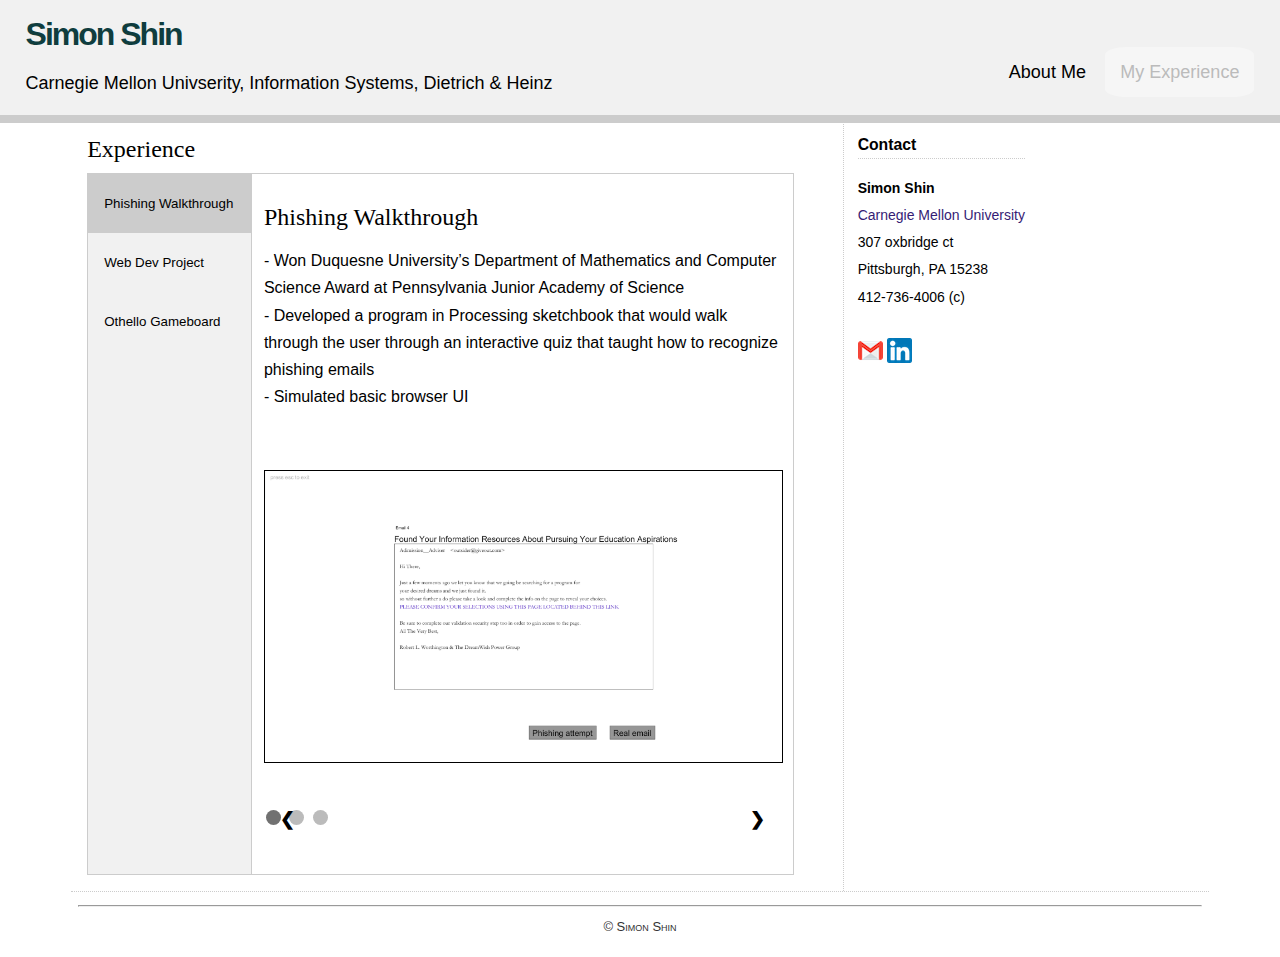
==== experience.html @ 7df53a8c "Centering slideshow dots" ====
<!DOCTYPE html>
<html lang="en">
    <head>
        <meta charset="utf-8"/>
        <meta name="author" content="Simon Shin">
        <meta name="keywords" content="Carnegie Mellon Univserity, Information Systems">
        <meta name="description" content="Simon Shin resume website">
        <link rel="stylesheet" type="text/css" href=" css/styles.css"/>
        <title>Simon Shin resume website</title>

        <link rel="stylesheet" media="all" type="text/css" href="css/styles.css"/>
        <link rel="stylesheet" media="all" type="text/css" href="css/jquery-ui.css"/>
        <link rel="stylesheet" media="all" type="text/css" href="css/jquery.lightbox.css"/>

        <script src="js/jquery-3.6.0.min.js"></script>
        <script src="js/jquery-ui.min.js"></script>
        <script src="js/scripts.js"></script>
        <script src="js/jquery.lightbox.min.js"></script>

    </head>
    <body>
        <div id="container">
        <div id="top_row">
        <header>
            <h1>Simon Shin</h1>
            <h3>Carnegie Mellon Univserity, Information Systems, Dietrich & Heinz</h3>
            <div class="progress-container">
                <div class="progress-bar" id="myBar"></div>
            </div>
            <nav>
                <a href="index.html">About Me</a>
                <a class="selected" href="experience.html">My Experience</a>
            </nav>
        </header>
        </div>
        <div id="content">
            <h3>Experience</h3>

            <div class="tab">
                <button class="tablinks" onclick="openProject(event, 'Phishing')" id="defaultOpen">Phishing Walkthrough</button>
                <button class="tablinks" onclick="openProject(event, 'WebDev')">Web Dev Project</button>
                <button class="tablinks" onclick="openProject(event, 'Othello')">Othello Gameboard</button>
            </div>

            <!-- Tab Content -->
            <div id="Phishing" class="tabcontent">
                <h3>Phishing Walkthrough</h3>
                <p> -  Won Duquesne University’s Department of Mathematics and Computer Science Award at Pennsylvania Junior Academy of Science <br>
                     -  Developed a program in Processing sketchbook that would walk through the user through an interactive quiz that taught how to 
                     recognize phishing emails <br>
                     -  Simulated basic browser UI
                    </p>
                    <br>

                    <div class="slideshow">

                        <div class="slide1 fade">
                            <img class="slideImage" src="images/3redphishbluephish.png" style="width: 100%;" alt="img1.1">
                        </div>
                        <div class="slide1 fade">
                            <img class="slideImage" src="images/2phish.png" style="width: 100%;" alt="img1.2" >
                        </div>
                        <div class="slide1 fade">
                            <img class="slideImage" src="images/1phish.png" style="width: 100%" alt="img1.3">
                        </div>
                    </div>
                    <br>
                    <div class="slideButtonL">
                        <a class="slidePrev" onclick="plusSlides(-1, 0)">❮</a>
                    </div>
                    <div class="slideButtonR">
                        <a class="slideNext" onclick="plusSlides( 1, 0)">❯</a>
                    </div>
                    <div class="slideDotsDiv">
                        <span class="slideDot1 slideDot" onclick="setSlide(1,0)"></span>
                        <span class="slideDot1 slideDot" onclick="setSlide(2,0)"></span>
                        <span class="slideDot1 slideDot" onclick="setSlide(3,0)"></span>
                    </div>

              </div>
              
              <div id="WebDev" class="tabcontent">
                <h3>Web Dev Project</h3>
                <p> -  Covered topics in web accessibility, user testing, and design documentation <br>
                     -  Used HTML, CSS, JavaScript, and jQuery libraries
                    </p>
                    
                    <div class="slideshow">
                        <div class="slide2 fade">
                            <img src="images/pamela1.png" alt="img2.1" style="width:100%">
                        </div>
                        <div class="slide2 fade">
                            <img src="images/pamela2.png" alt="img2.2" style="width: 100%;">
                        </div>
                        <div class="slide2 fade">
                            <img src="images/pamela3.png" alt="img2.3" style=" width: 100%;">
                        </div>
                        <div class="slideButtonL">
                            <a class="slidePrev" onclick="plusSlides(-1, 1)">❮</a>
                        </div>
                        <div class="slideButtonR">
                            <a class="slideNext" onclick="plusSlides(1, 1)">❯</a>
                        </div>
                        
                    </div>
                    <br>
    
                    <div class="slideDotsDiv">
                        <span class="slideDot2 slideDot" onclick="setSlide(1,1)"></span>
                        <span class="slideDot2 slideDot" onclick="setSlide(2,1)"></span>
                        <span class="slideDot2 slideDot" onclick="setSlide(3,1)"></span>
                    </div>

              </div>
              
              <div id="Othello" class="tabcontent">
                <h3>Othello Gameboard</h3>
                <p> -  Used Java to develop a 2 person board game <br>
                     -  Tracked history of moves and implemented an undo/redo feature <br>
                     -  Usage of Java Swing GUI elements and data structures
                    </p>
                    
                <div class="slideshow">
                    <div class="slide3 fade">
                        <img src="images/othello1.png" alt="img3.1">
                    </div>
                    <div class="slide3 fade">
                        <img src="images/othello2.png" alt="img3.2"> <!--style="width: 175%; margin-left:-72px"-->
                    </div>
                    <div class="slide3 fade">
                        <img src="images/othello3.png" alt="img3.3">
                    </div>
                    <div class="slideButtonL">
                        <a class="slidePrev" onclick="plusSlides(-1, 2)">❮</a>
                    </div>
                    <div class="slideButtonR">
                        <a class="slideNext" onclick="plusSlides(1, 2)">❯</a>
                    </div>
                    <div class="slideDotsDiv">
                        <span class="slideDot3 slideDot" onclick="setSlide(1,2)"></span>
                        <span class="slideDot3 slideDot" onclick="setSlide(2,2)"></span>
                        <span class="slideDot3 slideDot" onclick="setSlide(3,2)"></span>
                    </div>
                </div>
            </div>

            <!-- <div id="tabs">
                <ul>
                    <li><a href="#tabs-1">Case Analysis Project</a></li>
                    <li><a href="#tabs-2">Web Dev Project</a></li>
                    <li><a href="#tabs-3">Database Project</a></li>
                    <li><a href="#tabs-4">Place holder</a></li>
                </ul>
                <div id="tabs-1">
                    <p>A case study/analysis on Walmart's efforts to enter the e-commerce space. Evaluated several enterprise layer concepts.</p>

                </div>
                <div id="tabs-2">
                    <p>Bulit a mock website for a cafe. Utilized HTML, CSS, Javascript, and several front-end web development techniques.</p>
                    <div id="content-gallery">
                        <p>Click on the thumbnail to see full image and description</p>
                        <div id="gallery">
                            <div id="galleryThumbnail1"><div id="thmbnlShadow1">
                            <a href="images/image1.jpg" title="The case analysis project evaluated a variety of enterprise layer concepts at Walmart">
                            <img src="images/image1thumb.jpg" alt="image 1"/></a></div></div>
        
                            <div id="galleryThumbnail2"><div id="thmbnlShadow2">
                            <a href="images/image2.jpg" title="The web development project utilized several front-end web development techniques using HTML, CSS, and JavaScript">
                            <img src="images/image2thumb.jpg" alt="image 2"/></a></div></div>
        
                            <div id="galleryThumbnail3"><div id="thmbnlShadow3">
                            <a href="images/image3.jpg" title="The database project included an ERD and several data manipulation techniques in MySQL.">
                            <img src="images/image3thumb.jpg" alt="image 3"/></a></div></div>
                        </div>
                    </div>
                </div>
                <div id="tabs-3">
                    <p>Involved building an ERD and using data manipulation techniques in MySQL.</p>
                </div>
                <div id="tabs-4">
                </div>
            </div> -->

            <!-- <div id="content-gallery">
                <p>Click on the thumbnail to see full image and description</p>
                <div id="gallery">
                    <div id="galleryThumbnail1"><div id="thmbnlShadow1">
                    <a href="images/image1.jpg" title="The case analysis project evaluated a variety of enterprise layer concepts at Walmart">
                    <img src="images/image1thumb.jpg" alt="image 1"/></a></div></div>

                    <div id="galleryThumbnail2"><div id="thmbnlShadow2">
                    <a href="images/image2.jpg" title="The web development project utilized several front-end web development techniques using HTML, CSS, and JavaScript">
                    <img src="images/image2thumb.jpg" alt="image 2"/></a></div></div>

                    <div id="galleryThumbnail3"><div id="thmbnlShadow3">
                    <a href="images/image3.jpg" title="The database project included an ERD and several data manipulation techniques in MySQL.">
                    <img src="images/image3thumb.jpg" alt="image 3"/></a></div></div>
                </div>
            </div> -->

            <!-- <table>
                <tr>
                    <th>Title</th>
                    <th>Course</th>
                    <th>Semester</th>
                </tr>
                <tr onmouseover="showDescription('In the case analysis project, ')" onmouseout="hideDescription();">
                    <td>Case Anaylsis Project</td>
                    <td>67-250</td>
                    <td>Spring 2022</td>
                </tr>
                <tr onmouseover="showDescription('In the web development project, ')" onmouseout="hideDescription();">
                    <td >Web Development Project</td>
                    <td>67-250</td>
                    <td>Spring 2022</td>
                </tr>
                <tr onmouseover="showDescription('In the database project, ')" onmouseout="hideDescription();">
                    <td>Database Project</td>
                    <td>67-250</td>
                    <td>Spring 2022</td>
                </tr>
            </table> -->
            <div id="description"></div>
            </div>
            <div id="sidebar">
                <h3>Contact</h3>
                <strong>Simon Shin</strong><br>
                <a href="http://www.cmu.edu" target="_blank">Carnegie Mellon University</a><br>
                307 oxbridge ct<br>
                Pittsburgh, PA 15238<br>
                412-736-4006 (c)<br><br>
                <a href="mailto:donghyus@andrew.cmu.edu"><img src="images/email.png" alt="Email Icon"></a>
                <a href="https://www.linkedin.com/in/simon-shin-596a88228/"><img src="images/linkedin.png" alt="LinkedIn Logo"></a>
                <!-- <a href="https://www.facebook.com/profile.php?id=100073473767165"><img src="images/facebook.png" alt="Facebook Logo"></a> -->
            </div>
              
        <footer>
            <hr>
            &copy; Simon Shin <br>
        </footer>
        </div>


        <script> /* scroll bar function */
            /* on scroll, activate my function */
            window.onscroll = function() {myFunction()};

            function myFunction(){
                var winScroll = document.body.scrollTop || document.documentElement.scrollTop;
                var height = document.documentElement.scrollHeight - document.documentElement.clientHeight;
                var scrolled = (winScroll / height) * 100;
                document.getElementById("myBar").style.width = scrolled + "%";
            }
        </script>


        <script> /* regular tabs function */
            $(function() {
                $( "#tabs" ).tabs({
                    event:"click"
                });
            });
        </script>
        <script> /* lightbox function */
            $(function() {
                $('#gallery a').lightBox();
            });
        </script>

        <script> /* vertical tabs function */
            function openProject(evt, projectName) {
               var i, tabcontent, tablinks;
               tabcontent = document.getElementsByClassName("tabcontent");
               for (i = 0; i < tabcontent.length; i++) {
                   tabcontent[i].style.display = "none";
               }
               tablinks = document.getElementsByClassName("tablinks");
               for (i = 0; i < tablinks.length; i++) {
                   tablinks[i].className = tablinks[i].className.replace(" active", "");
               }
               document.getElementById(projectName).style.display = "block";
               evt.currentTarget.className += " active";
           }
       
           // Get the element with id="defaultOpen" and click on it
           document.getElementById("defaultOpen").click();
        </script>

        <script>
            let slideIndex = [1,1,1];
            let slideId = ["slide1", "slide2", "slide3"]
            let dotsId = ["slideDot1", "slideDot2", "slideDot3"]
            showSlides(1, 0);
            showSlides(1, 1);
            showSlides(1, 2);
            
            function plusSlides(n, no) {
            showSlides(slideIndex[no] += n, no);
            }

            function setSlide(n, no) {
                slideIndex[no] = n;
                showSlides(n,no);
            }
            
            function showSlides(n, no) {
            let slides = document.getElementsByClassName(slideId[no]);
            let dots = document.getElementsByClassName(dotsId[no]);

            if (n > slides.length) {slideIndex[no] = 1}    
            if (n < 1) {slideIndex[no] = slides.length}
            for (let i = 0; i < slides.length; i++) {
                slides[i].style.display = "none";  
            }
            for (let j = 0; j < dots.length; j++){
                dots[j].className = dots[j].className.replace(" dotActive", "");
            }
            slides[slideIndex[no]-1].style.display = "block";
            dots[slideIndex[no]-1].className += " dotActive";
            }
        </script>
    </body>
</html>
---- css/styles.css ----
body{
    font-family: "Helvetica Neue", Helvetica, Arial, Sans-serif;
    font-size: 100%;
    line-height: 1.7em;
    color: #000000;
}
a{
    color: #351c75;
    text-decoration: none;
}
a:hover{
    color:#0F4970;
    text-decoration: underline;
}
.progress-container /* the background for the scroll bar*/{
    width: 100%;
    height: 8px;
    background: #ccc; /* color of scroll bar background */
}
.progress-bar /* the scroll bar */ {
    height: 8px;
    background: #0F3D3E; /* actual color of said scroll bar */
    width: 0%;
}

#top_row h1{
    color: #0F3D3E;
    font-size: 2em;
    letter-spacing: -2px;
}
#top_row h3{
    font-size: 1.125em;
    font-weight: 400;
}
#bio {
    margin-left: 3em;
    font-size: .875em;
}
#bio a{
    text-decoration: none;
    border-bottom: 1px dotted #000000;
}
#bio a:hover{
    color: #0F4970
}
table {
    width: 75%;
    border-style: solid;
    border-width: 3px;
    border-color: #075f8a;
    border-spacing: 3px;
    margin: auto;
    table-layout: auto;
    border-collapse: collapse;
}
th {
    height: 40px;
    font-weight: bold;
}
th,td {
    padding: 2px;
    text-align: center;
    border-style: solid;
    border-width: 1px;
    color: #333333;
}

#container {
    width:90%;
    margin: 10px auto;
}

#top_row {
    border-bottom: 1px dotted #ccc;
    padding: .5em .5em 3em .5em;
}
#top_row header {
    margin-bottom: -2.5em;
    position: fixed;
    top: 0;
    left: 0;
    z-index: 1;
    width: 100%;
    background-color: #f1f1f1; /* color of top row/nav bar */
}
#top_row header h1 {
    text-align: left;
    margin-left: 2%;
}
#top_row header h3 {
    text-align: left;
    margin-left: 2%;
}
/* this is the About Me | My Experience thing at the top of the page */
#top_row nav {
    float: right;
    margin-top: -5%;
    margin-right: 2%;
}
#top_row a {
    font-size: 1.125em;
    font-weight: 400;
    padding: 15px;
    color: #000000;
}
#top_row nav a.selected {
    background: #f6f6f6;
    color: #bbbbbb;
    border-radius: 15%;
}
#top_row nav a.selected:hover {
    background: #f6f6f6;
    color: #bbbbbb;
}
#top_row nav a:hover {
    background: #f6f6f6;
    color: #0f4970;
    border-radius: 15%;
}

#content {
    float: left;
    width: 65%;
    margin: 0;
    padding: 1em;
    margin-top: 2%;
    border-right: 1px dotted #ccc;
}
#content h3 {
    font-family: Georgia, serif;
    font-size: 1.5em;
    margin: 30px 0 10px 0;
    font-weight: normal;
}
.picOfMe {
    float: left;
    margin: 1em;
}

#sidebar {
    float: left;
    margin-top: 3%;
    padding: 1em;
    font-size: .875em;
}
#sidebar h3 {
    font-size: 1.125em;
    border-bottom: 1px dotted #ccc;
}

footer {
    clear: both;/*specificies which side(s) of an element other floating elements are not allowed */
    margin: 0;
    padding: .5em;
    color: #333333;
    font-variant: small-caps;
    font-size: .813em;
    text-align: center;
    border-top: 1px dotted #cccccc;
}

form {
    width: 75%;
    margin: auto;
    border-style: solid;
    border-width: 1px;
    border-color: #075f8a;
    padding: 10px;
}
legend {
    font-weight: bold;
    margin: auto;
    color: #666666;
    margin-bottom: 5px;
}
label {
    font-weight: bold;
    margin: auto;
}

html {overflow-y: scroll}

#courselist {
    clear:both;
}

iframe {
    float: left;
    margin: auto;
}

/* .accordion {
    background-color: #eee;
    color: #444;
    cursor: pointer;
    padding: 18px;
    width: 100%;
    border: none;
    text-align: left;
    outline: none;
    font-size: 15px;
    transition: 0.4s;
  } */

  /* Accordion content text */
  #accordion .ui-accordion-content {
    background-color: #f3f3f3;

    font-size: 10pt;
    line-height: 16pt;
  }
  /* Accordion header text */
  #accordion .ui-accordion-header {
    background-color: #cccccc;
    margin: 0px;
    color: #075f8a;
    border-color: black;
  }


/* Style the tab */
.tab {
    float: left;
    border: 1px solid #ccc;
    background-color: #f1f1f1;
    width: 22%;
    height: 700px;
  }
  
  /* Tab buttons */
  .tab button {
    display: block;
    background-color: inherit;
    color: black;
    padding: 22px 16px;
    width: 100%;
    border: none;
    outline: none;
    text-align: left;
    cursor: pointer;
    transition: 0.3s;
  }
  
  /* Change background color of buttons on hover */
  .tab button:hover {
    background-color: #ddd;
  }
  
  /* Create an active/current "tab button" class */
  .tab button.active {
    background-color: #ccc;
  }
  
  /* Tab content */
  .tabcontent {
    float: left;
    padding: 0px 12px;
    border: 1px solid #ccc;
    width: 70%;
    border-left: none;
    height: 700px;
  }
  
  /* Tab button text */
.tablinks {
    font-family: "Helvetica Neue", Helvetica, Arial, Sans-serif;
}


/* Slideshow container */
.slideshow {
    width: auto;
    height: auto; 
    margin: 0 auto;

  }

  .slide1 img{
    border: solid 1px black;
    width: 80%;
    display: block;
    margin: 1em auto;
  }

  .slide3 img {
    width: 55%;
    display: block;
    margin: 1em auto;
  }
  
  /* Hide the images by default */
  .slide {
    display: none;
  }
  
  /* Next & previous buttons */
  .slidePrev, .slideNext {
    cursor: pointer;
    padding: 16px;
    color: rgb(0, 0, 0);
    font-weight: bold;
    font-size: 18px;
    transition: 0.6s ease;
    user-select: none;
  }
  .slideButtonL {
    position: absolute;
    float: left;
  }
  .slideButtonR {
    float:right;
  }
  
  /* Next & prev buttons change background color when hovered over */
  .slidePrev:hover, .slideNext:hover {
    background-color: rgba(0,0,0,0.8);
  }
  
  /* The dots for the slides */
  .slideDot {
    cursor: pointer;
    height: 15px;
    width: 15px;
    margin: 0 2px;
    background-color: #bbb;
    border-radius: 50%;
    display: inline-block;
    transition: background-color 0.6s ease;

  }

  .slideDots3 {
    width: fit-content ;
    margin: 0 auto;
  }
  
  .dotActive, .slideDot:hover {
    background-color: #717171;
  }
  
  /* Fading animation */
  .fade {
    animation-name: fade;
    animation-duration: 1.5s;
  }
  
  @keyframes fade {
    from {opacity: .4}
    to {opacity: 1}
  }

  
  /* On smaller screens, decrease text size */
@media only screen and (max-width: 300px) {
    .prev, .next,.text {font-size: 11px}
  }
---- css/styles.css ----
body{
    font-family: "Helvetica Neue", Helvetica, Arial, Sans-serif;
    font-size: 100%;
    line-height: 1.7em;
    color: #000000;
}
a{
    color: #351c75;
    text-decoration: none;
}
a:hover{
    color:#0F4970;
    text-decoration: underline;
}
.progress-container /* the background for the scroll bar*/{
    width: 100%;
    height: 8px;
    background: #ccc; /* color of scroll bar background */
}
.progress-bar /* the scroll bar */ {
    height: 8px;
    background: #0F3D3E; /* actual color of said scroll bar */
    width: 0%;
}

#top_row h1{
    color: #0F3D3E;
    font-size: 2em;
    letter-spacing: -2px;
}
#top_row h3{
    font-size: 1.125em;
    font-weight: 400;
}
#bio {
    margin-left: 3em;
    font-size: .875em;
}
#bio a{
    text-decoration: none;
    border-bottom: 1px dotted #000000;
}
#bio a:hover{
    color: #0F4970
}
table {
    width: 75%;
    border-style: solid;
    border-width: 3px;
    border-color: #075f8a;
    border-spacing: 3px;
    margin: auto;
    table-layout: auto;
    border-collapse: collapse;
}
th {
    height: 40px;
    font-weight: bold;
}
th,td {
    padding: 2px;
    text-align: center;
    border-style: solid;
    border-width: 1px;
    color: #333333;
}

#container {
    width:90%;
    margin: 10px auto;
}

#top_row {
    border-bottom: 1px dotted #ccc;
    padding: .5em .5em 3em .5em;
}
#top_row header {
    margin-bottom: -2.5em;
    position: fixed;
    top: 0;
    left: 0;
    z-index: 1;
    width: 100%;
    background-color: #f1f1f1; /* color of top row/nav bar */
}
#top_row header h1 {
    text-align: left;
    margin-left: 2%;
}
#top_row header h3 {
    text-align: left;
    margin-left: 2%;
}
/* this is the About Me | My Experience thing at the top of the page */
#top_row nav {
    float: right;
    margin-top: -5%;
    margin-right: 2%;
}
#top_row a {
    font-size: 1.125em;
    font-weight: 400;
    padding: 15px;
    color: #000000;
}
#top_row nav a.selected {
    background: #f6f6f6;
    color: #bbbbbb;
    border-radius: 15%;
}
#top_row nav a.selected:hover {
    background: #f6f6f6;
    color: #bbbbbb;
}
#top_row nav a:hover {
    background: #f6f6f6;
    color: #0f4970;
    border-radius: 15%;
}

#content {
    float: left;
    width: 65%;
    margin: 0;
    padding: 1em;
    margin-top: 2%;
    border-right: 1px dotted #ccc;
}
#content h3 {
    font-family: Georgia, serif;
    font-size: 1.5em;
    margin: 30px 0 10px 0;
    font-weight: normal;
}
.picOfMe {
    float: left;
    margin: 1em;
}

#sidebar {
    float: left;
    margin-top: 3%;
    padding: 1em;
    font-size: .875em;
}
#sidebar h3 {
    font-size: 1.125em;
    border-bottom: 1px dotted #ccc;
}

footer {
    clear: both;/*specificies which side(s) of an element other floating elements are not allowed */
    margin: 0;
    padding: .5em;
    color: #333333;
    font-variant: small-caps;
    font-size: .813em;
    text-align: center;
    border-top: 1px dotted #cccccc;
}

form {
    width: 75%;
    margin: auto;
    border-style: solid;
    border-width: 1px;
    border-color: #075f8a;
    padding: 10px;
}
legend {
    font-weight: bold;
    margin: auto;
    color: #666666;
    margin-bottom: 5px;
}
label {
    font-weight: bold;
    margin: auto;
}

html {overflow-y: scroll}

#courselist {
    clear:both;
}

iframe {
    float: left;
    margin: auto;
}

/* .accordion {
    background-color: #eee;
    color: #444;
    cursor: pointer;
    padding: 18px;
    width: 100%;
    border: none;
    text-align: left;
    outline: none;
    font-size: 15px;
    transition: 0.4s;
  } */

  /* Accordion content text */
  #accordion .ui-accordion-content {
    background-color: #f3f3f3;

    font-size: 10pt;
    line-height: 16pt;
  }
  /* Accordion header text */
  #accordion .ui-accordion-header {
    background-color: #cccccc;
    margin: 0px;
    color: #075f8a;
    border-color: black;
  }


/* Style the tab */
.tab {
    float: left;
    border: 1px solid #ccc;
    background-color: #f1f1f1;
    width: 22%;
    height: 700px;
  }
  
  /* Tab buttons */
  .tab button {
    display: block;
    background-color: inherit;
    color: black;
    padding: 22px 16px;
    width: 100%;
    border: none;
    outline: none;
    text-align: left;
    cursor: pointer;
    transition: 0.3s;
  }
  
  /* Change background color of buttons on hover */
  .tab button:hover {
    background-color: #ddd;
  }
  
  /* Create an active/current "tab button" class */
  .tab button.active {
    background-color: #ccc;
  }
  
  /* Tab content */
  .tabcontent {
    float: left;
    padding: 0px 12px;
    border: 1px solid #ccc;
    width: 70%;
    border-left: none;
    height: 700px;
  }
  
  /* Tab button text */
.tablinks {
    font-family: "Helvetica Neue", Helvetica, Arial, Sans-serif;
}


/* Slideshow container */
.slideshow {
    width: auto;
    height: auto; 
    margin: 0 auto;

  }

  .slide1 img{
    border: solid 1px black;
    width: 80%;
    display: block;
    margin: 1em auto;
  }

  .slide3 img {
    width: 55%;
    display: block;
    margin: 1em auto;
  }
  
  /* Hide the images by default */
  .slide {
    display: none;
  }
  
  /* Next & previous buttons */
  .slidePrev, .slideNext {
    cursor: pointer;
    padding: 16px;
    color: rgb(0, 0, 0);
    font-weight: bold;
    font-size: 18px;
    transition: 0.6s ease;
    user-select: none;
  }
  .slideButtonL {
    position: absolute;
    float: left;
  }
  .slideButtonR {
    float:right;
  }
  
  /* Next & prev buttons change background color when hovered over */
  .slidePrev:hover, .slideNext:hover {
    background-color: rgba(0,0,0,0.8);
  }
  
  /* The dots for the slides */
  .slideDot {
    cursor: pointer;
    height: 15px;
    width: 15px;
    margin: 0 2px;
    background-color: #bbb;
    border-radius: 50%;
    display: inline-block;
    transition: background-color 0.6s ease;

  }

  .slideDots3 {
    width: fit-content ;
    margin: 0 auto;
  }
  
  .dotActive, .slideDot:hover {
    background-color: #717171;
  }
  
  /* Fading animation */
  .fade {
    animation-name: fade;
    animation-duration: 1.5s;
  }
  
  @keyframes fade {
    from {opacity: .4}
    to {opacity: 1}
  }

  
  /* On smaller screens, decrease text size */
@media only screen and (max-width: 300px) {
    .prev, .next,.text {font-size: 11px}
  }
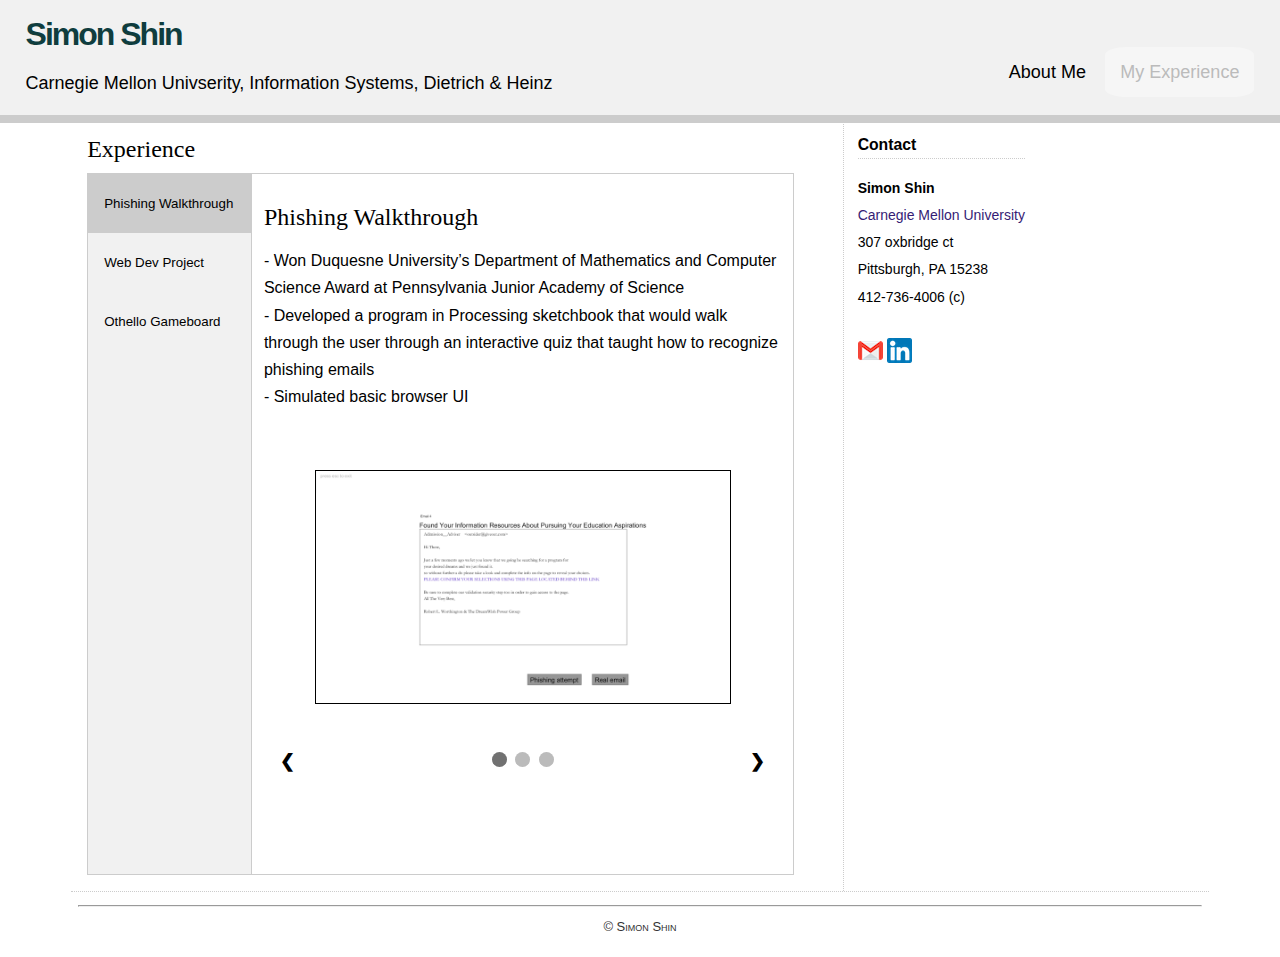
==== commit 0085c395: "Attempt to fix slideshow dots centering issue" ====
--- a/experience.html
+++ b/experience.html
@@ -55,13 +55,13 @@
                     <div class="slideshow">
 
                         <div class="slide1 fade">
-                            <img class="slideImage" src="images/3redphishbluephish.png" style="width: 100%;" alt="img1.1">
+                            <img class="slideImage" src="images/3redphishbluephish.png" alt="img1.1">
                         </div>
                         <div class="slide1 fade">
-                            <img class="slideImage" src="images/2phish.png" style="width: 100%;" alt="img1.2" >
+                            <img class="slideImage" src="images/2phish.png" alt="img1.2" >
                         </div>
                         <div class="slide1 fade">
-                            <img class="slideImage" src="images/1phish.png" style="width: 100%" alt="img1.3">
+                            <img class="slideImage" src="images/1phish.png" alt="img1.3">
                         </div>
                     </div>
                     <br>
@@ -71,7 +71,7 @@
                     <div class="slideButtonR">
                         <a class="slideNext" onclick="plusSlides( 1, 0)">❯</a>
                     </div>
-                    <div class="slideDotsDiv">
+                    <div class="slideDots3">
                         <span class="slideDot1 slideDot" onclick="setSlide(1,0)"></span>
                         <span class="slideDot1 slideDot" onclick="setSlide(2,0)"></span>
                         <span class="slideDot1 slideDot" onclick="setSlide(3,0)"></span>
@@ -105,7 +105,7 @@
                     </div>
                     <br>
     
-                    <div class="slideDotsDiv">
+                    <div class="slideDots3">
                         <span class="slideDot2 slideDot" onclick="setSlide(1,1)"></span>
                         <span class="slideDot2 slideDot" onclick="setSlide(2,1)"></span>
                         <span class="slideDot2 slideDot" onclick="setSlide(3,1)"></span>
@@ -136,7 +136,7 @@
                     <div class="slideButtonR">
                         <a class="slideNext" onclick="plusSlides(1, 2)">❯</a>
                     </div>
-                    <div class="slideDotsDiv">
+                    <div class="slideDots3">
                         <span class="slideDot3 slideDot" onclick="setSlide(1,2)"></span>
                         <span class="slideDot3 slideDot" onclick="setSlide(2,2)"></span>
                         <span class="slideDot3 slideDot" onclick="setSlide(3,2)"></span>
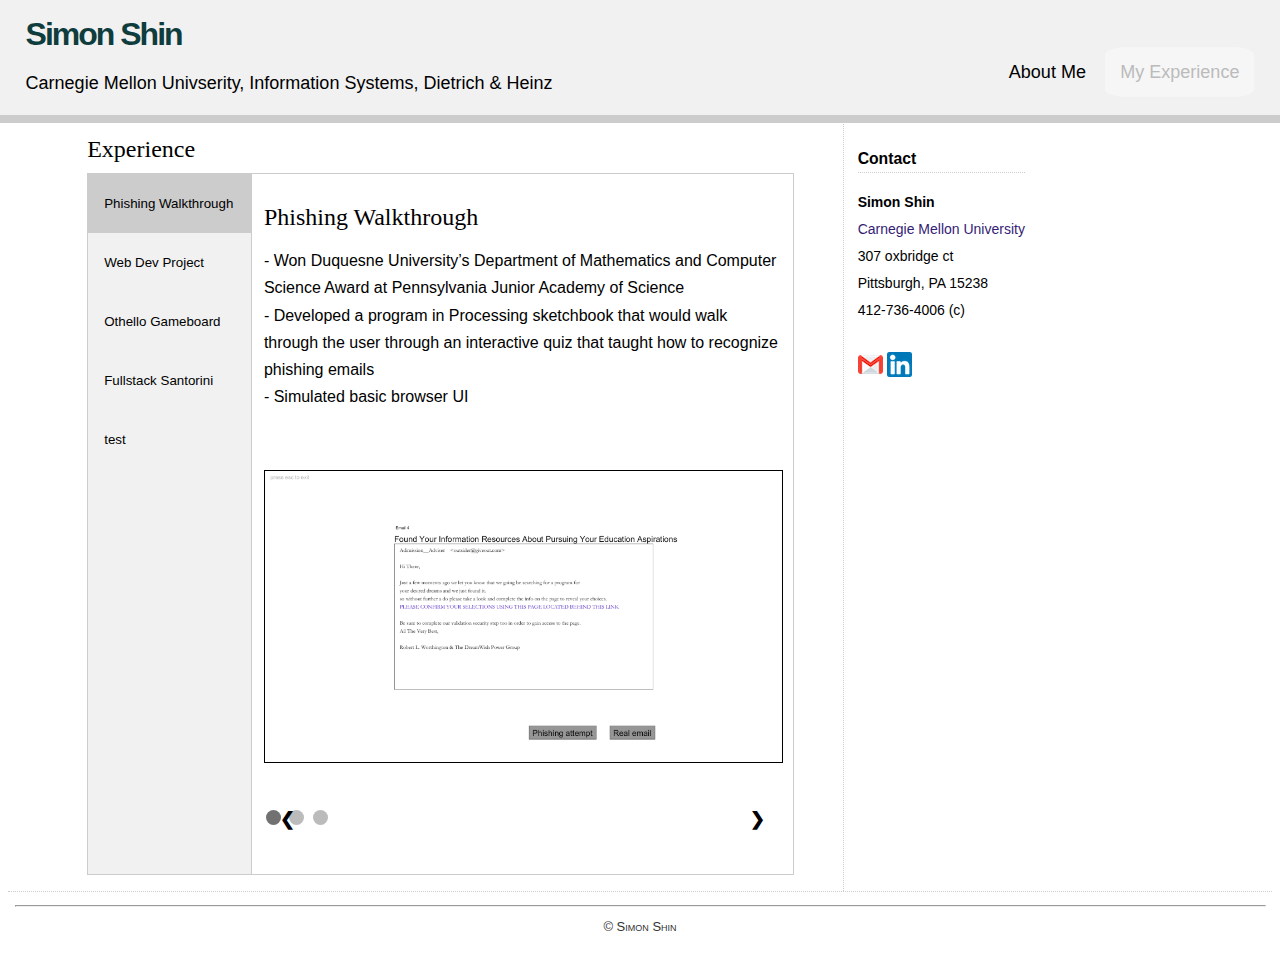
==== commit 69d3c9cb: "Add files via upload" ====
--- a/experience.html
+++ b/experience.html
@@ -40,6 +40,8 @@
                 <button class="tablinks" onclick="openProject(event, 'Phishing')" id="defaultOpen">Phishing Walkthrough</button>
                 <button class="tablinks" onclick="openProject(event, 'WebDev')">Web Dev Project</button>
                 <button class="tablinks" onclick="openProject(event, 'Othello')">Othello Gameboard</button>
+                <button class="tablinks" onclick="openProject(event, 'santo')">Fullstack Santorini</button>
+                <button class="tablinks" onclick="openProject(event, 'dataVis')">test</button>
             </div>
 
             <!-- Tab Content -->
@@ -55,13 +57,13 @@
                     <div class="slideshow">
 
                         <div class="slide1 fade">
-                            <img class="slideImage" src="images/3redphishbluephish.png" alt="img1.1">
+                            <img class="slideImage" src="images/3redphishbluephish.png" style="width: 100%;" alt="img1.1">
                         </div>
                         <div class="slide1 fade">
-                            <img class="slideImage" src="images/2phish.png" alt="img1.2" >
+                            <img class="slideImage" src="images/2phish.png" style="width: 100%;" alt="img1.2" >
                         </div>
                         <div class="slide1 fade">
-                            <img class="slideImage" src="images/1phish.png" alt="img1.3">
+                            <img class="slideImage" src="images/1phish.png" style="width: 100%" alt="img1.3">
                         </div>
                     </div>
                     <br>
@@ -71,7 +73,7 @@
                     <div class="slideButtonR">
                         <a class="slideNext" onclick="plusSlides( 1, 0)">❯</a>
                     </div>
-                    <div class="slideDots3">
+                    <div class="slideDotsDiv">
                         <span class="slideDot1 slideDot" onclick="setSlide(1,0)"></span>
                         <span class="slideDot1 slideDot" onclick="setSlide(2,0)"></span>
                         <span class="slideDot1 slideDot" onclick="setSlide(3,0)"></span>
@@ -105,7 +107,7 @@
                     </div>
                     <br>
     
-                    <div class="slideDots3">
+                    <div class="slideDotsDiv">
                         <span class="slideDot2 slideDot" onclick="setSlide(1,1)"></span>
                         <span class="slideDot2 slideDot" onclick="setSlide(2,1)"></span>
                         <span class="slideDot2 slideDot" onclick="setSlide(3,1)"></span>
@@ -125,7 +127,7 @@
                         <img src="images/othello1.png" alt="img3.1">
                     </div>
                     <div class="slide3 fade">
-                        <img src="images/othello2.png" alt="img3.2"> <!--style="width: 175%; margin-left:-72px"-->
+                        <img src="images/othello2.png" alt="img3.2"> 
                     </div>
                     <div class="slide3 fade">
                         <img src="images/othello3.png" alt="img3.3">
@@ -136,12 +138,72 @@
                     <div class="slideButtonR">
                         <a class="slideNext" onclick="plusSlides(1, 2)">❯</a>
                     </div>
-                    <div class="slideDots3">
+                    <div class="slideDotsDiv">
                         <span class="slideDot3 slideDot" onclick="setSlide(1,2)"></span>
                         <span class="slideDot3 slideDot" onclick="setSlide(2,2)"></span>
                         <span class="slideDot3 slideDot" onclick="setSlide(3,2)"></span>
                     </div>
                 </div>
+            </div>
+            <div id="santo" class="tabcontent">
+                <h3>Fullstack Santorini game</h3>
+                <p> - Used Java and Typescript to develop a full-stack web-based implementation of a board game <br>
+                    - Used NanoHttpd to create the back-end server and React to create the UI <br>
+                    - Covered topics in extensibility and separation of GUI and core
+                    </p>
+                    
+                <div class="slideshow">
+                    <div class="slide4 fade">
+                        <img src="images/santorini1.png" alt="img4.1">
+                    </div>
+                    <div class="slide4 fade">
+                        <img src="images/santorini2.png" alt="img4.2"> 
+                    </div>
+                    <div class="slide4 fade">
+                        <img src="images/santorini3.png" alt="img4.3">
+                    </div>
+                    <div class="slideButtonL">
+                        <a class="slidePrev" onclick="plusSlides(-1, 3)">❮</a>
+                    </div>
+                    <div class="slideButtonR">
+                        <a class="slideNext" onclick="plusSlides(1, 3)">❯</a>
+                    </div>
+                    <div class="slideDotsDiv">
+                        <span class="slideDot4 slideDot" onclick="setSlide(1,3)"></span>
+                        <span class="slideDot4 slideDot" onclick="setSlide(2,3)"></span>
+                        <span class="slideDot4 slideDot" onclick="setSlide(3,3)"></span>
+                    </div>
+                </div>
+            </div>
+            <div id="dataVis" class="tabcontent">
+                <h3>Data Visualization Framework</h3>
+                <p> - Worked within a team to design and implement a black-box framework with plugin interfaces for a variety of data sources and visualizations <br>
+                    - Made additional plugins for another team’s framework, coordinating between teams on the design and development process
+                    </p>
+                    
+                <div class="slideshow">
+                    <div class="slide5 fade">
+                        <img src="images/data1.png" alt="img5.1">
+                    </div>
+                    <div class="slide5 fade">
+                        <img src="images/data2.png" alt="img5.2"> 
+                    </div>
+                    <div class="slide5 fade">
+                        <img src="images/data3.png" alt="img5.3">
+                    </div>
+                    <div class="slideButtonL">
+                        <a class="slidePrev" onclick="plusSlides(-1, 4)">❮</a>
+                    </div>
+                    <div class="slideButtonR">
+                        <a class="slideNext" onclick="plusSlides(1, 4)">❯</a>
+                    </div>
+                    <div class="slideDotsDiv">
+                        <span class="slideDot5 slideDot" onclick="setSlide(1,4)"></span>
+                        <span class="slideDot5 slideDot" onclick="setSlide(2,4)"></span>
+                        <span class="slideDot5 slideDot" onclick="setSlide(3,4)"></span>
+                    </div>
+                </div>
+            </div>
             </div>
 
             <!-- <div id="tabs">
@@ -287,12 +349,14 @@
         </script>
 
         <script>
-            let slideIndex = [1,1,1];
-            let slideId = ["slide1", "slide2", "slide3"]
-            let dotsId = ["slideDot1", "slideDot2", "slideDot3"]
+            let slideIndex = [1,1,1,1,1];
+            let slideId = ["slide1", "slide2", "slide3", "slide4", "slide5"]
+            let dotsId = ["slideDot1", "slideDot2", "slideDot3", "slideDot4", "slideDot5"]
             showSlides(1, 0);
             showSlides(1, 1);
             showSlides(1, 2);
+            showSlides(1, 3);
+            showSlides(1, 4);
             
             function plusSlides(n, no) {
             showSlides(slideIndex[no] += n, no);
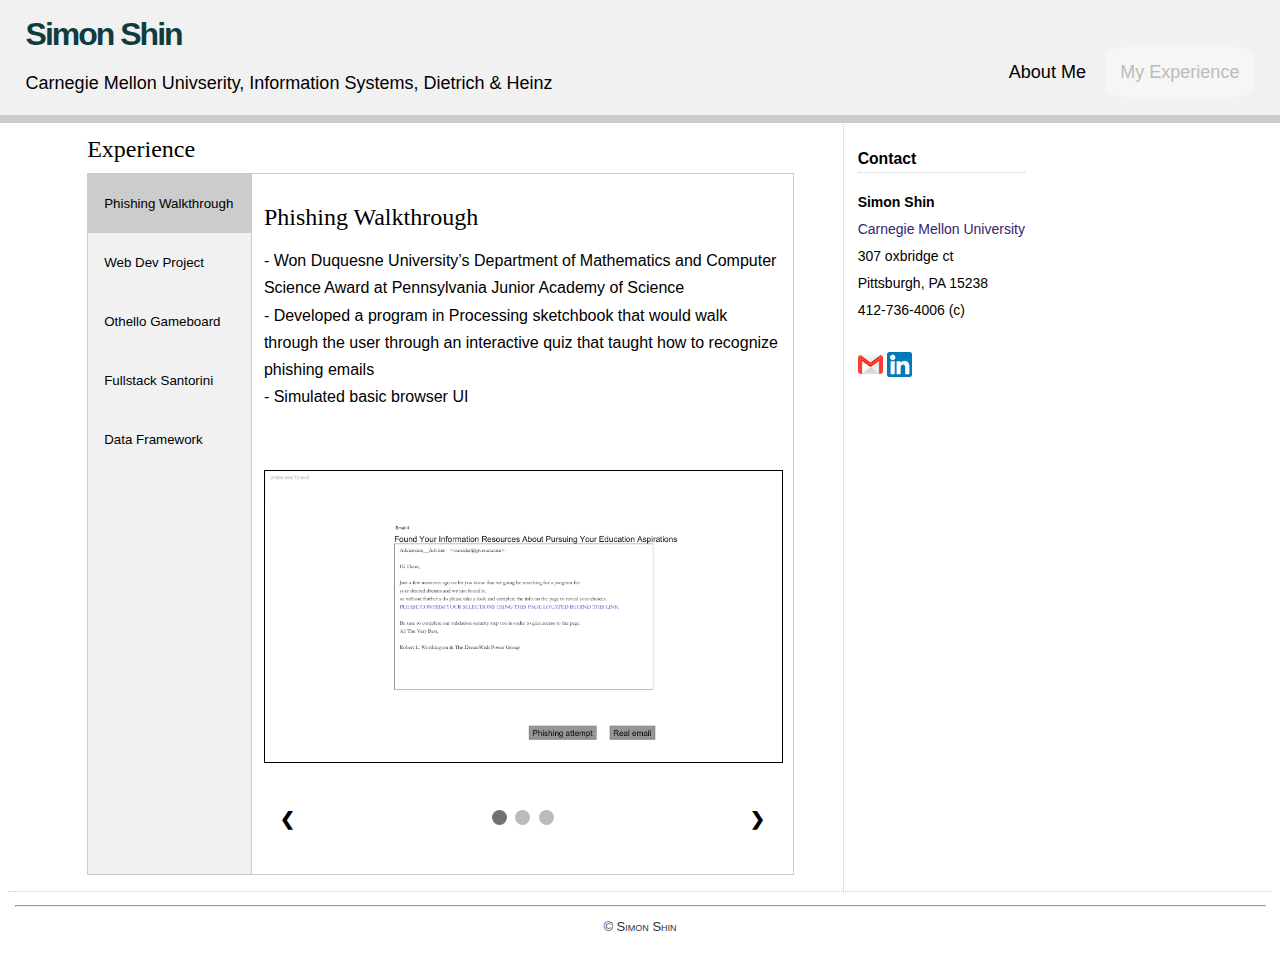
==== commit ca231400: "updated for new projects" ====
--- a/experience.html
+++ b/experience.html
@@ -41,7 +41,7 @@
                 <button class="tablinks" onclick="openProject(event, 'WebDev')">Web Dev Project</button>
                 <button class="tablinks" onclick="openProject(event, 'Othello')">Othello Gameboard</button>
                 <button class="tablinks" onclick="openProject(event, 'santo')">Fullstack Santorini</button>
-                <button class="tablinks" onclick="openProject(event, 'dataVis')">test</button>
+                <button class="tablinks" onclick="openProject(event, 'dataVis')">Data Framework</button>
             </div>
 
             <!-- Tab Content -->
@@ -176,9 +176,9 @@
                 </div>
             </div>
             <div id="dataVis" class="tabcontent">
-                <h3>Data Visualization Framework</h3>
+                <h3>Data Visualization Framework and Plugins</h3>
                 <p> - Worked within a team to design and implement a black-box framework with plugin interfaces for a variety of data sources and visualizations <br>
-                    - Made additional plugins for another team’s framework, coordinating between teams on the design and development process
+                    - Made additional plugins for another team’s framework, coordinating between teams on the design and development process <br>
                     </p>
                     
                 <div class="slideshow">
--- a/css/styles.css
+++ b/css/styles.css
@@ -284,6 +284,17 @@
 
   .slide3 img {
     width: 55%;
+    display: block;
+    margin: 1em auto;
+  }
+
+  .slide4 img {
+    width: 100%;
+    display: block;
+    margin: 1em auto;
+  }
+  .slide5 img {
+    width: 100%;
     display: block;
     margin: 1em auto;
   }
@@ -329,7 +340,7 @@
 
   }
 
-  .slideDots3 {
+  .slideDotsDiv {
     width: fit-content ;
     margin: 0 auto;
   }
--- a/css/styles.css
+++ b/css/styles.css
@@ -284,6 +284,17 @@
 
   .slide3 img {
     width: 55%;
+    display: block;
+    margin: 1em auto;
+  }
+
+  .slide4 img {
+    width: 100%;
+    display: block;
+    margin: 1em auto;
+  }
+  .slide5 img {
+    width: 100%;
     display: block;
     margin: 1em auto;
   }
@@ -329,7 +340,7 @@
 
   }
 
-  .slideDots3 {
+  .slideDotsDiv {
     width: fit-content ;
     margin: 0 auto;
   }
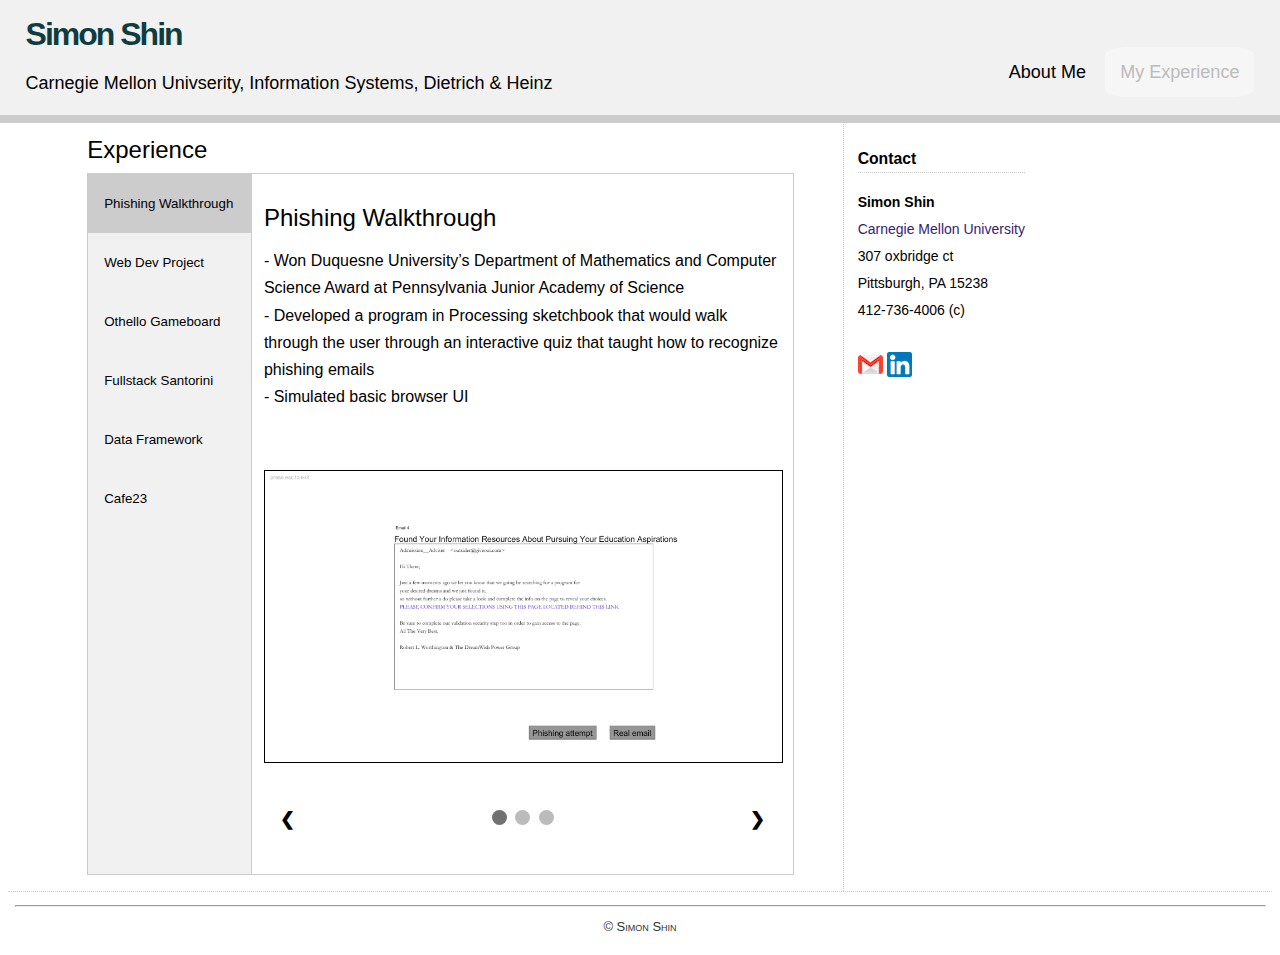
==== commit dcc58537: "updated with cafe23" ====
--- a/experience.html
+++ b/experience.html
@@ -42,6 +42,7 @@
                 <button class="tablinks" onclick="openProject(event, 'Othello')">Othello Gameboard</button>
                 <button class="tablinks" onclick="openProject(event, 'santo')">Fullstack Santorini</button>
                 <button class="tablinks" onclick="openProject(event, 'dataVis')">Data Framework</button>
+                <button class="tablinks" onclick="openProject(event, 'cafe23')">Cafe23</button>
             </div>
 
             <!-- Tab Content -->
@@ -175,6 +176,7 @@
                     </div>
                 </div>
             </div>
+            
             <div id="dataVis" class="tabcontent">
                 <h3>Data Visualization Framework and Plugins</h3>
                 <p> - Worked within a team to design and implement a black-box framework with plugin interfaces for a variety of data sources and visualizations <br>
@@ -201,6 +203,38 @@
                         <span class="slideDot5 slideDot" onclick="setSlide(1,4)"></span>
                         <span class="slideDot5 slideDot" onclick="setSlide(2,4)"></span>
                         <span class="slideDot5 slideDot" onclick="setSlide(3,4)"></span>
+                    </div>
+                </div>
+            </div>
+
+            <div id="cafe23" class="tabcontent">
+                <h3>Cafe23 Management System</h3>
+                <p> - Developed and tested a web application to help manage a set of fictional stores and cafes, primarily using Ruby on Rails and MaterializeCSS <br>
+                    - Used model-view-controller design pattern extensively and covered topics in authorization/authentication, visual design, unit testing, and more <br>
+                    - Built RESTful API that fetched information about employees, payrolls, stores, etc. in real time <br>
+                    - Designed and developed hi-fi wireframes for two different business dashboards <br>
+                    </p>
+                    
+                <div class="slideshow">
+                    <div class="slide6 fade">
+                        <img src="images/cafe1.png" alt="img6.1" style="width:100%">
+                    </div>
+                    <div class="slide6 fade">
+                        <img src="images/cafe2.png" alt="img6.1" style="width:100%">
+                    </div>
+                    <div class="slide6 fade">
+                        <img src="images/cafe3.png" alt="img6.1" style="width:100%">
+                    </div>
+                    <div class="slideButtonL">
+                        <a class="slidePrev" onclick="plusSlides(-1, 5)">❮</a>
+                    </div>
+                    <div class="slideButtonR">
+                        <a class="slideNext" onclick="plusSlides(1, 5)">❯</a>
+                    </div>
+                    <div class="slideDotsDiv">
+                        <span class="slideDot6 slideDot" onclick="setSlide(1,5)"></span>
+                        <span class="slideDot6 slideDot" onclick="setSlide(2,5)"></span>
+                        <span class="slideDot6 slideDot" onclick="setSlide(3,5)"></span>
                     </div>
                 </div>
             </div>
@@ -349,14 +383,15 @@
         </script>
 
         <script>
-            let slideIndex = [1,1,1,1,1];
-            let slideId = ["slide1", "slide2", "slide3", "slide4", "slide5"]
-            let dotsId = ["slideDot1", "slideDot2", "slideDot3", "slideDot4", "slideDot5"]
+            let slideIndex = [1,1,1,1,1,1];
+            let slideId = ["slide1", "slide2", "slide3", "slide4", "slide5", "slide6"]
+            let dotsId = ["slideDot1", "slideDot2", "slideDot3", "slideDot4", "slideDot5", "slideDot6"]
             showSlides(1, 0);
             showSlides(1, 1);
             showSlides(1, 2);
             showSlides(1, 3);
             showSlides(1, 4);
+            showSlides(1, 5);
             
             function plusSlides(n, no) {
             showSlides(slideIndex[no] += n, no);
@@ -368,19 +403,19 @@
             }
             
             function showSlides(n, no) {
-            let slides = document.getElementsByClassName(slideId[no]);
-            let dots = document.getElementsByClassName(dotsId[no]);
-
-            if (n > slides.length) {slideIndex[no] = 1}    
-            if (n < 1) {slideIndex[no] = slides.length}
-            for (let i = 0; i < slides.length; i++) {
-                slides[i].style.display = "none";  
-            }
-            for (let j = 0; j < dots.length; j++){
-                dots[j].className = dots[j].className.replace(" dotActive", "");
-            }
-            slides[slideIndex[no]-1].style.display = "block";
-            dots[slideIndex[no]-1].className += " dotActive";
+                let slides = document.getElementsByClassName(slideId[no]);
+                let dots = document.getElementsByClassName(dotsId[no]);
+
+                if (n > slides.length) {slideIndex[no] = 1}    
+                if (n < 1) {slideIndex[no] = slides.length}
+                for (let i = 0; i < slides.length; i++) {
+                    slides[i].style.display = "none";  
+                }
+                for (let j = 0; j < dots.length; j++){
+                    dots[j].className = dots[j].className.replace(" dotActive", "");
+                }
+                slides[slideIndex[no]-1].style.display = "block";
+                dots[slideIndex[no]-1].className += " dotActive";
             }
         </script>
     </body>
--- a/css/styles.css
+++ b/css/styles.css
@@ -127,7 +127,7 @@
     border-right: 1px dotted #ccc;
 }
 #content h3 {
-    font-family: Georgia, serif;
+    /* font-family: Georgia, serif; */
     font-size: 1.5em;
     margin: 30px 0 10px 0;
     font-weight: normal;
--- a/css/styles.css
+++ b/css/styles.css
@@ -127,7 +127,7 @@
     border-right: 1px dotted #ccc;
 }
 #content h3 {
-    font-family: Georgia, serif;
+    /* font-family: Georgia, serif; */
     font-size: 1.5em;
     margin: 30px 0 10px 0;
     font-weight: normal;
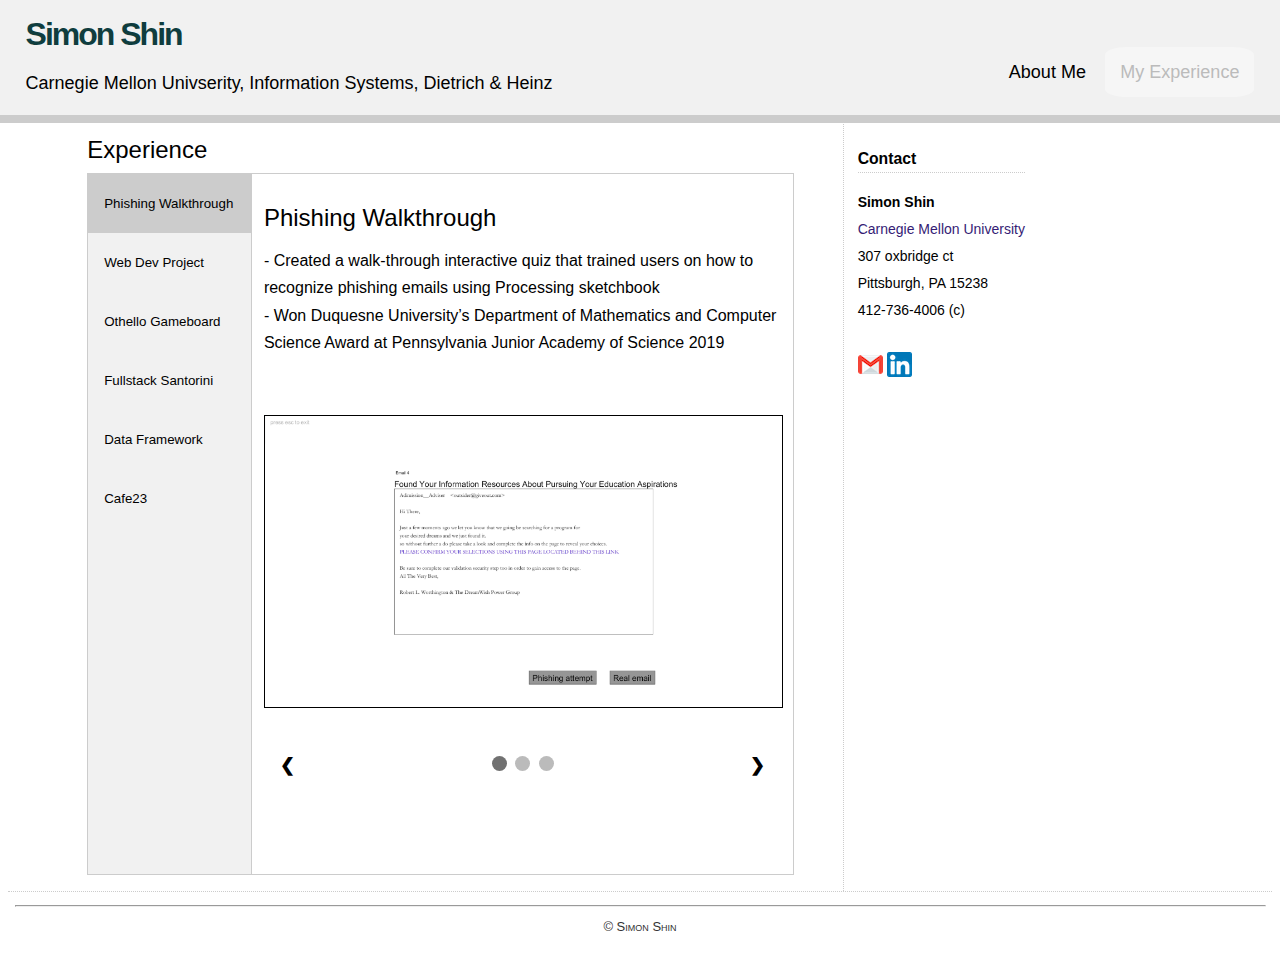
==== commit 310d759e: "updated project descriptions" ====
--- a/experience.html
+++ b/experience.html
@@ -48,10 +48,8 @@
             <!-- Tab Content -->
             <div id="Phishing" class="tabcontent">
                 <h3>Phishing Walkthrough</h3>
-                <p> -  Won Duquesne University’s Department of Mathematics and Computer Science Award at Pennsylvania Junior Academy of Science <br>
-                     -  Developed a program in Processing sketchbook that would walk through the user through an interactive quiz that taught how to 
-                     recognize phishing emails <br>
-                     -  Simulated basic browser UI
+                <p> - Created a walk-through interactive quiz that trained users on how to recognize phishing emails using Processing sketchbook <br>
+                    - Won Duquesne University’s Department of Mathematics and Computer Science Award at Pennsylvania Junior Academy of Science 2019 <br>
                     </p>
                     <br>
 
@@ -84,8 +82,10 @@
               
               <div id="WebDev" class="tabcontent">
                 <h3>Web Dev Project</h3>
-                <p> -  Covered topics in web accessibility, user testing, and design documentation <br>
-                     -  Used HTML, CSS, JavaScript, and jQuery libraries
+                <p> - Built a front-end website for a mock restaurant <br>
+                    - Covered topics in web accessibility, user testing, and design documentation <br>
+                    - Used HTML, CSS, JavaScript, and jQuery libraries <br>
+                    
                     </p>
                     
                     <div class="slideshow">
@@ -118,9 +118,8 @@
               
               <div id="Othello" class="tabcontent">
                 <h3>Othello Gameboard</h3>
-                <p> -  Used Java to develop a 2 person board game <br>
-                     -  Tracked history of moves and implemented an undo/redo feature <br>
-                     -  Usage of Java Swing GUI elements and data structures
+                <p> - Developed a 2 person board game with move history and undo/redo functionality <br>
+                     -  Usage of Java and Java Swing GUI elements
                     </p>
                     
                 <div class="slideshow">
@@ -148,9 +147,10 @@
             </div>
             <div id="santo" class="tabcontent">
                 <h3>Fullstack Santorini game</h3>
-                <p> - Used Java and Typescript to develop a full-stack web-based implementation of a board game <br>
-                    - Used NanoHttpd to create the back-end server and React to create the UI <br>
-                    - Covered topics in extensibility and separation of GUI and core
+                <p> - Developed a full-stack web-based implementation of a board game using Java and TypeScript <br>
+                    - Built back-end server using NanoHttpd and front-end with React <br>
+                    - Covered topics in extensibility and separation of GUI and core <br>
+                    
                     </p>
                     
                 <div class="slideshow">
@@ -179,8 +179,9 @@
             
             <div id="dataVis" class="tabcontent">
                 <h3>Data Visualization Framework and Plugins</h3>
-                <p> - Worked within a team to design and implement a black-box framework with plugin interfaces for a variety of data sources and visualizations <br>
+                <p> - Collaboratively designed a black-box data visualization framework that could accept custom plugins for a variety of data sources and visualizations <br>
                     - Made additional plugins for another team’s framework, coordinating between teams on the design and development process <br>
+                    
                     </p>
                     
                 <div class="slideshow">
@@ -209,10 +210,10 @@
 
             <div id="cafe23" class="tabcontent">
                 <h3>Cafe23 Management System</h3>
-                <p> - Developed and tested a web application to help manage a set of fictional stores and cafes, primarily using Ruby on Rails and MaterializeCSS <br>
-                    - Used model-view-controller design pattern extensively and covered topics in authorization/authentication, visual design, unit testing, and more <br>
+                <p> - Helped manage a set of fictional stores and cafes by developing and testing a web application primarily using Ruby on Rails and MaterializeCSS <br>
+                    - Covered topics in authorization/authentication, visual design, unit testing, and more <br>
                     - Built RESTful API that fetched information about employees, payrolls, stores, etc. in real time <br>
-                    - Designed and developed hi-fi wireframes for two different business dashboards <br>
+                    
                     </p>
                     
                 <div class="slideshow">
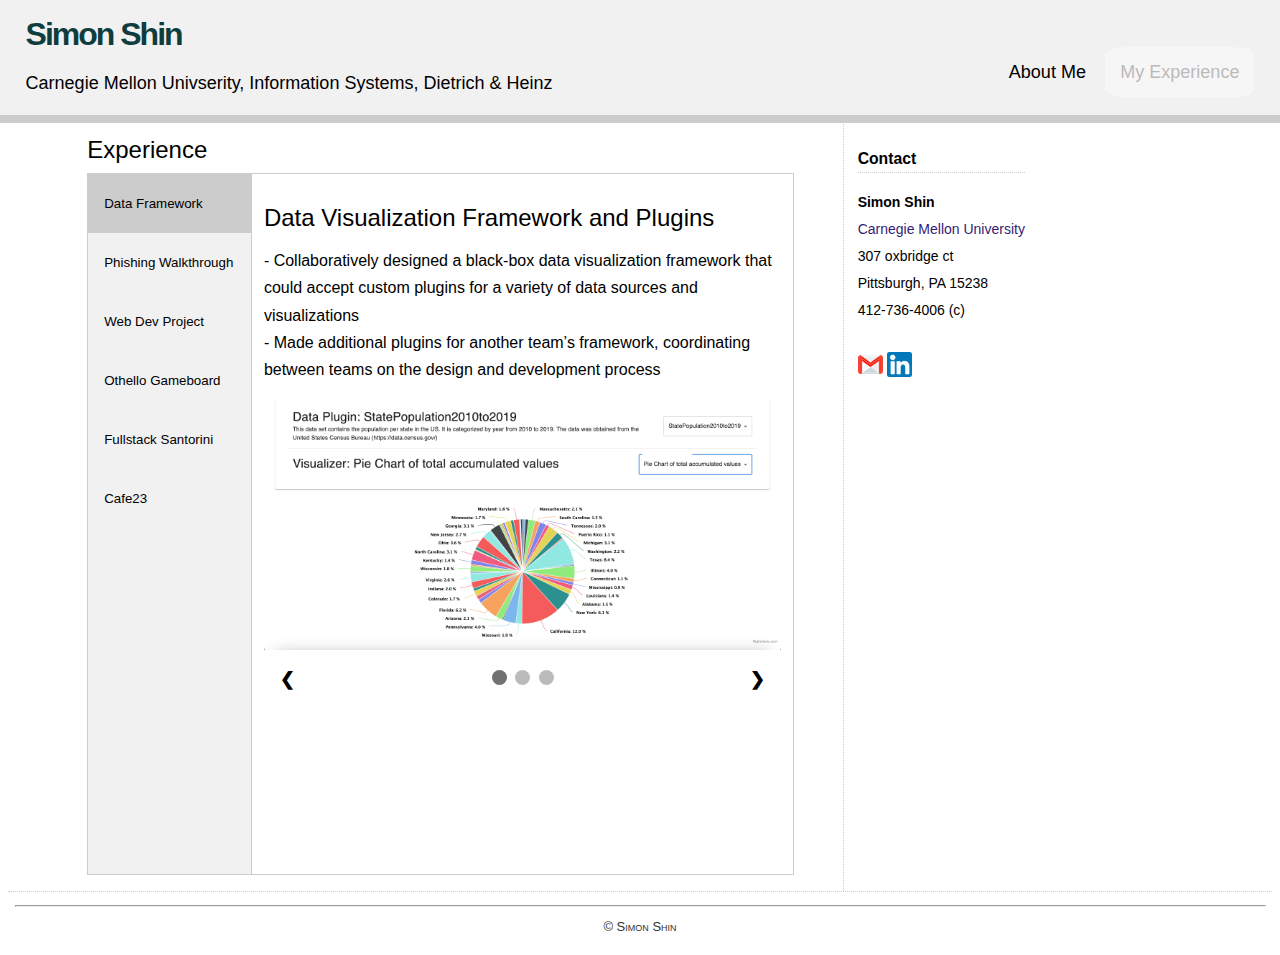
==== commit be656f2c: "changed order of experience tabs" ====
--- a/experience.html
+++ b/experience.html
@@ -37,11 +37,11 @@
             <h3>Experience</h3>
 
             <div class="tab">
-                <button class="tablinks" onclick="openProject(event, 'Phishing')" id="defaultOpen">Phishing Walkthrough</button>
+                <button class="tablinks" onclick="openProject(event, 'dataVis')" id="defaultOpen">Data Framework</button>
+                <button class="tablinks" onclick="openProject(event, 'Phishing')">Phishing Walkthrough</button>
                 <button class="tablinks" onclick="openProject(event, 'WebDev')">Web Dev Project</button>
                 <button class="tablinks" onclick="openProject(event, 'Othello')">Othello Gameboard</button>
                 <button class="tablinks" onclick="openProject(event, 'santo')">Fullstack Santorini</button>
-                <button class="tablinks" onclick="openProject(event, 'dataVis')">Data Framework</button>
                 <button class="tablinks" onclick="openProject(event, 'cafe23')">Cafe23</button>
             </div>
 
